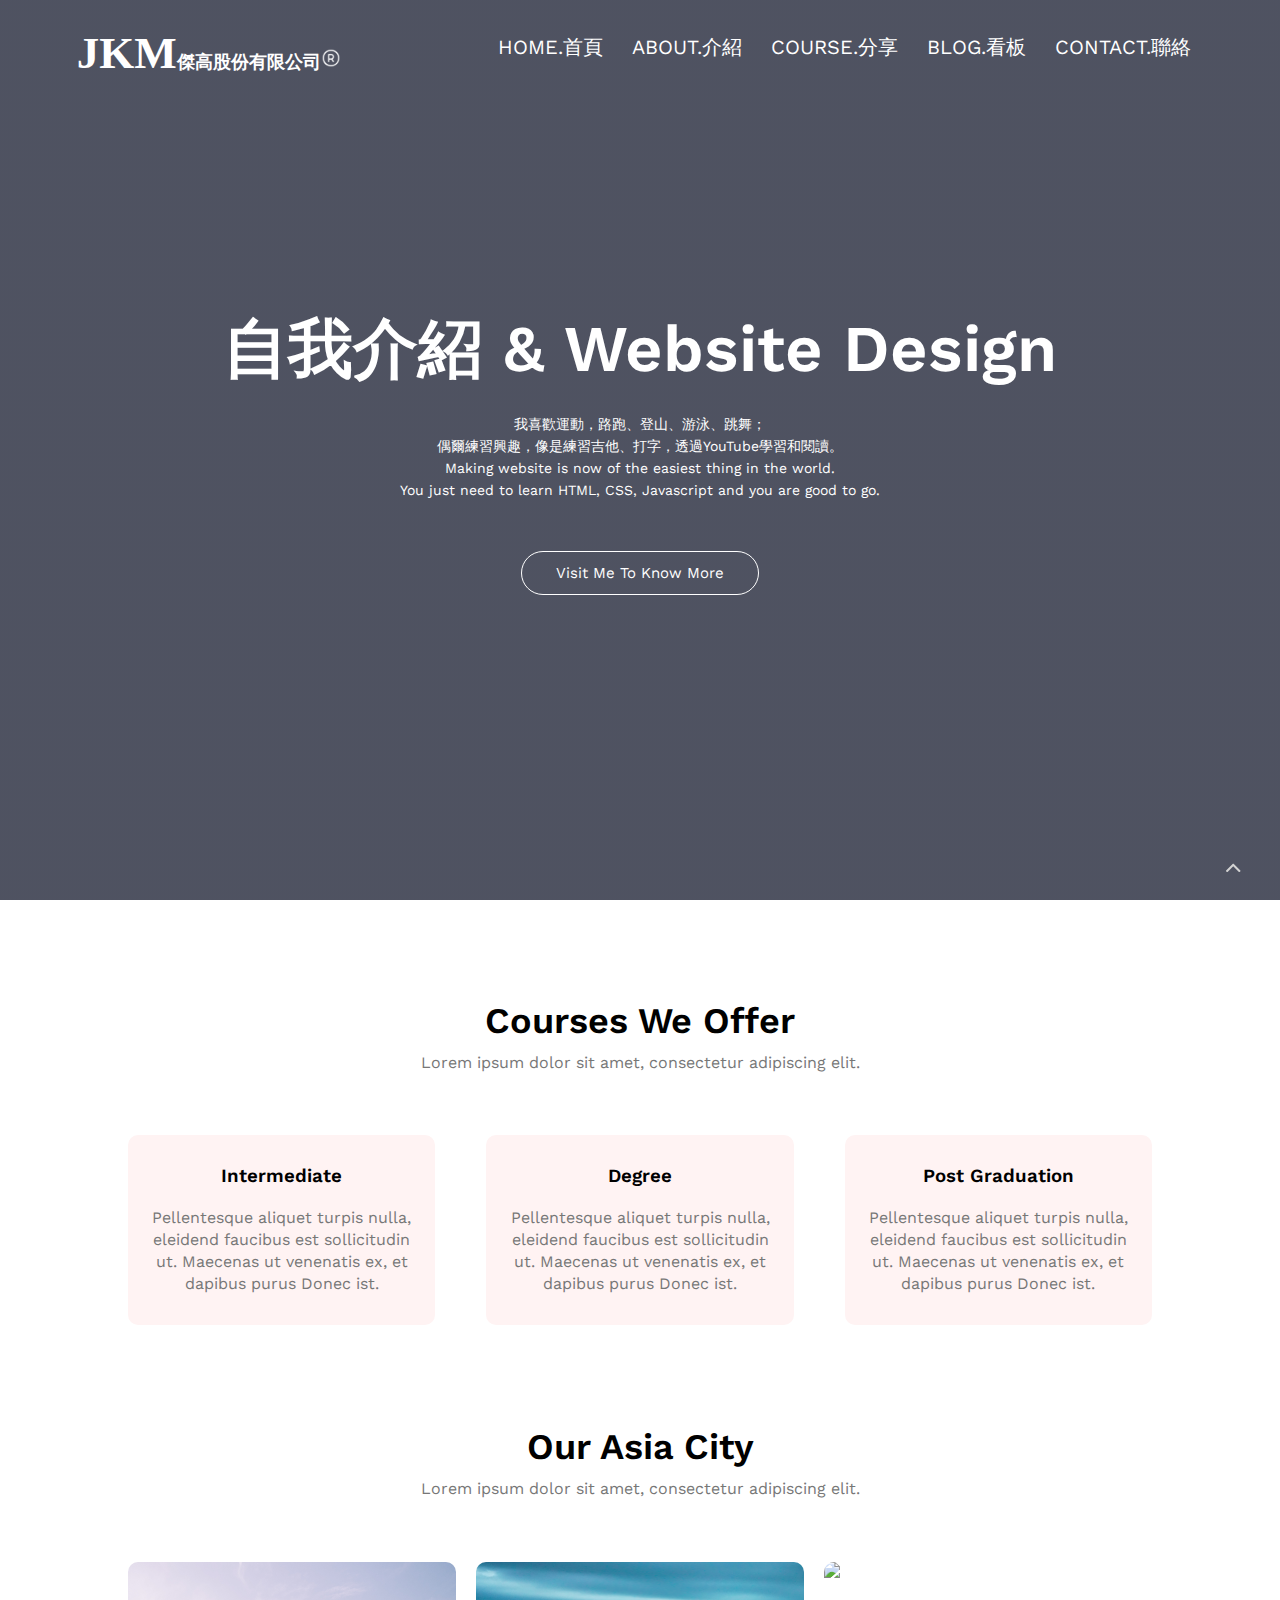
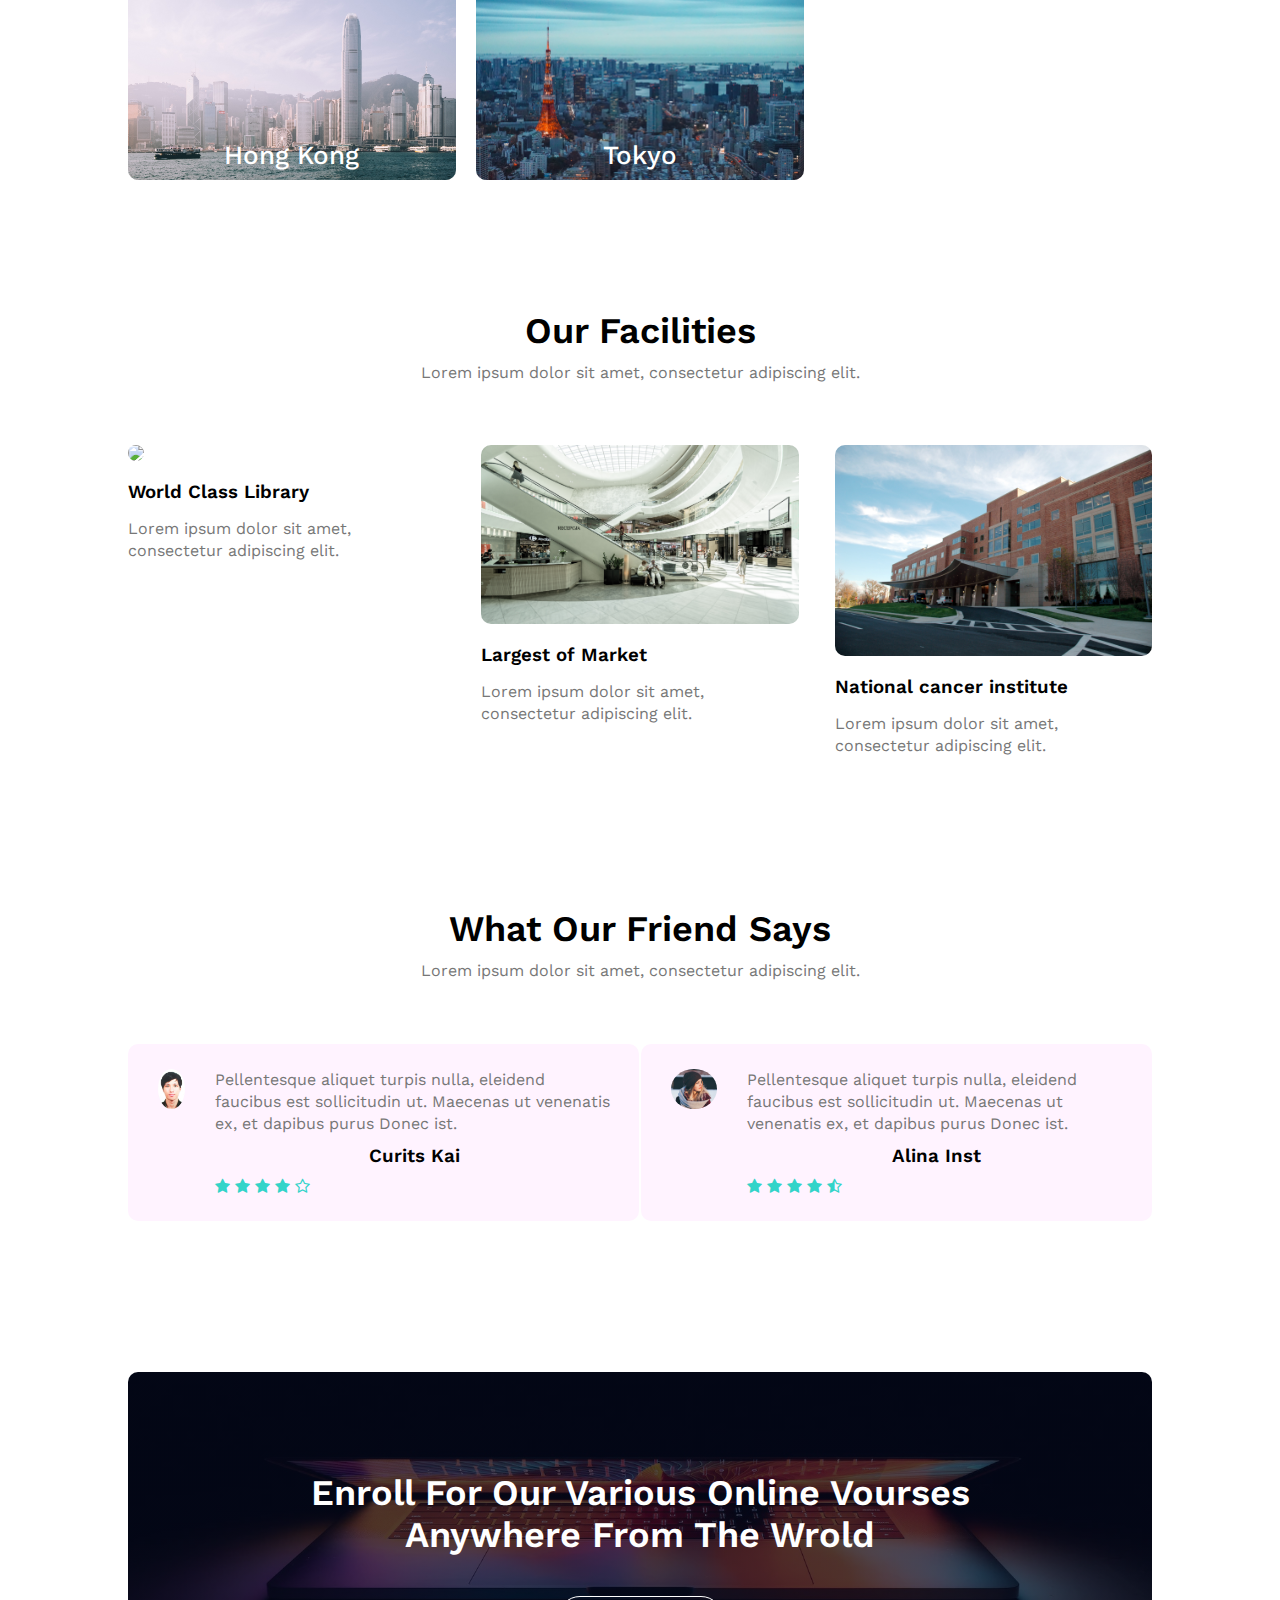
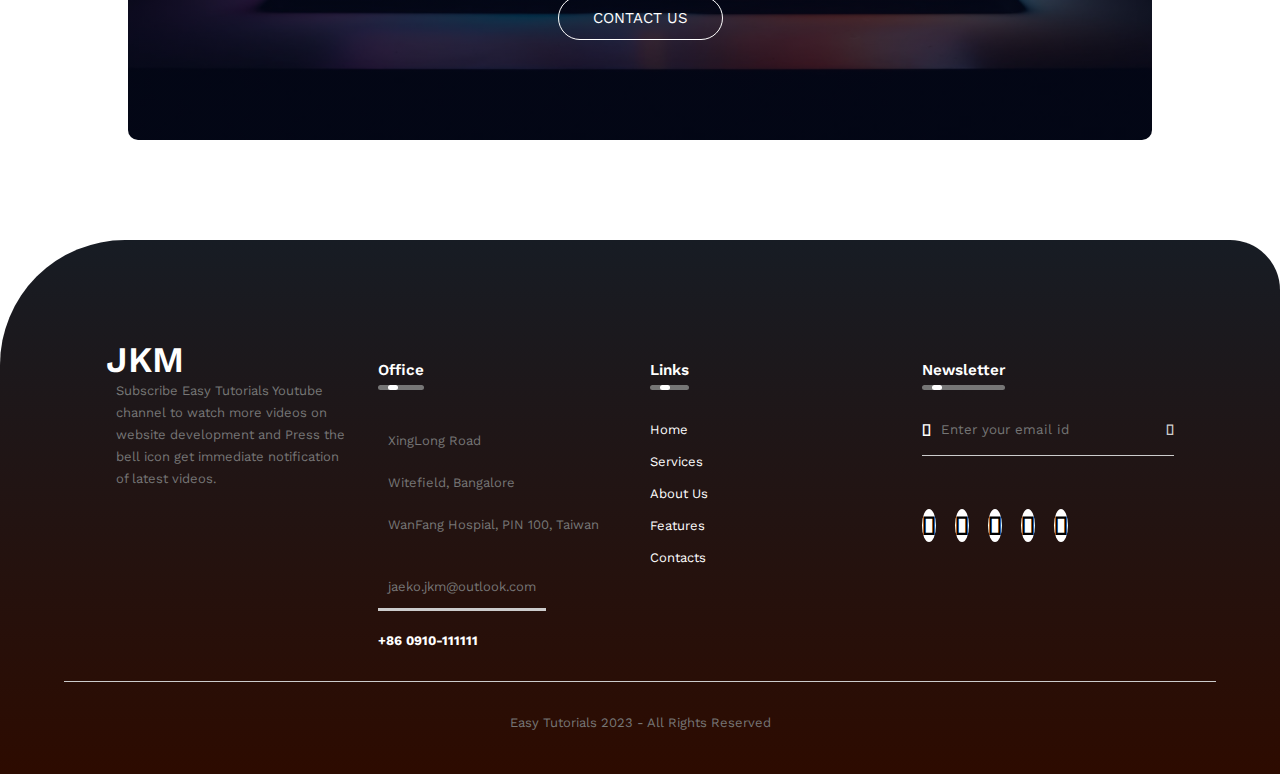
==== index.html @ 5cb41f53 "update" ====
<!DOCTYPE html>
<html lang="en">

<head>
    <meta charset="UTF-8">
    <meta http-equiv="X-UA-Compatible" content="IE=edge">
    <meta name="viewport" content="width=device-width, initial-scale=1.0">
    <title>Web design own</title>
    <link rel="stylesheet" href="style.css">
    <link rel="preconnect" href="https://fonts.googleapis.com">
    <link href="footer.css" rel="stylesheet">
<link rel="preconnect" href="https://fonts.gstatic.com" crossorigin>
<link href="https://fonts.googleapis.com/css2?family=Mynerve&family=Roboto+Mono:wght@100&family=Roboto:ital,wght@0,300;1,100&family=Work+Sans:wght@300;400;500&display=swap" rel="stylesheet">
<!--goolge fonts-->
<link rel="stylesheet" href="https://stackpath.bootstrapcdn.com/font-awesome/4.7.0/css/font-awesome.min.css">
<!-- Font Awesome intro-->
<link rel="icon" type="image" href="image/humanoid.png">
<script src="https://kit.fontawesome.com/c4254e24a8.js"></script>
</head>

<body>
    <section class="header">
        <nav>
            <a href="http://www.jkm.com.tw" class="logo">JKM<span style="font-size: 18px;">傑高股份有限公司</span><img src="image/icons8-r.png" style="width: 20px;"></a>
            <div class="nav-links" id="navLinks">
            <i class="fa fa-times" onclick="hideMenu()" style="font-size: 26px; color: white;"></i>
            <ul>
                <li><a href="index.html">HOME.首頁</a></li>
                <li><a href="about.html">ABOUT.介紹</a></li>
                <li><a href="course.html">COURSE.分享</a></li>
                <li><a href="blog.html">BLOG.看板</a></li>
                <li><a href="contact.html">CONTACT.聯絡</a></li>
            </ul>
        </div>
        <i class="fa fa-bars" onclick="showMenu()" style="font-size: 26px; color: lightgray; position: fixed; right: 1%;"></i>
    </nav>
    <div class="text-box">
        <h1>自我介紹 & Website Design</h1>
        <p>我喜歡運動，路跑、登山、游泳、跳舞；<br/>偶爾練習興趣，像是練習吉他、打字，透過YouTube學習和閱讀。<br/>
            Making website is now of the easiest thing in the world.<br/>
            You just need to learn HTML, CSS, Javascript and you are good to go.
        </p>
        <a href="blog.html#comment-link" class="hero-btn">Visit Me To Know More</a>
    </div>
    <a href="#" class="top">
        <i class="fa fa-angle-up" style="font-size: 26px; color: lightgray; right: 3%; bottom: 20px; position:fixed;"></i>
    </a>
    </section>

    <!-- Course-->
    <section class="course">
        <h1>Courses We Offer</h1>
        <p>Lorem ipsum dolor sit amet, consectetur adipiscing elit.</p>
            <div class="row">
                <div class="course-col">
                    <h3>Intermediate</h3>
                    <p>Pellentesque aliquet turpis nulla, eleidend faucibus est
                    sollicitudin ut. Maecenas ut venenatis ex, et dapibus purus 
                    Donec ist.
                    </p>
                </div>
                <div class="course-col">
                    <h3>Degree</h3>
                    <p>Pellentesque aliquet turpis nulla, eleidend faucibus est
                    sollicitudin ut. Maecenas ut venenatis ex, et dapibus purus 
                    Donec ist.
                    </p>
                </div>
                <div class="course-col">
                    <h3>Post Graduation</h3>
                    <p>Pellentesque aliquet turpis nulla, eleidend faucibus est
                    sollicitudin ut. Maecenas ut venenatis ex, et dapibus purus 
                    Donec ist.
                    </p>
                </div>
            </div>
    </section>

    <!-- Asia City-->
    <section class="campus" id="city">
        <h1>Our Asia City</h1>
        <p>Lorem ipsum dolor sit amet, consectetur adipiscing elit.</p>

        <div class="row">
            <!-- photo one-->
            <div class="campus-col">
                <img src="image/hongkong.jpg">
                <div class="layer">
                    <h3 style="color: white;">Hong Kong</h3>         
                </div>
            </div>
            <!-- photo two-->
            <div class="campus-col">
                <img src="image/tokyo.jpg">
                <div class="layer">
                    <h3 style="color: white;">Tokyo</h3>
                </div>
            </div>
            <!-- photo three-->
            <div class="campus-col">
                <img src="image/taiwan.jpg">
                <div class="layer">
                    <h3 style="color: white;">Taiwan</h3>
                </div>
            </div>
        </div>
    </section>

    <!--Facilities-->
    <section class="facilities">
        <h1>Our Facilities</h1>
        <p>Lorem ipsum dolor sit amet, consectetur adipiscing elit.</p>
        <div class="row">
            <!--one-->
            <div class="facilites-col">
                <img src="image/library1.jpg">
                <h3>World Class Library</h3>
                <p>Lorem ipsum dolor sit amet, consectetur adipiscing elit.</p>
            </div>
            <!--two-->
            <div class="facilites-col">
                <img src="image/market.jpg">
                <h3>Largest of Market</h3>
                <p>Lorem ipsum dolor sit amet, consectetur adipiscing elit.</p>
            </div>
            <!--three-->
            <div class="facilites-col">
                <img src="image/national-cancer-institute-.jpg">
                <h3>National cancer institute</h3>
                <p>Lorem ipsum dolor sit amet, consectetur adipiscing elit.</p>
            </div>
        </div>
    </section>

    <!--testimonials-->
    <section class="testimonial">
        <h1>What Our Friend Says</h1>
        <p>Lorem ipsum dolor sit amet, consectetur adipiscing elit.</p>
        <div class="row">
            <div class="testimonial-col">
                <img src="image/photo.jpg">
                <div>
                    <p>Pellentesque aliquet turpis nulla, eleidend faucibus est
                        sollicitudin ut. Maecenas ut venenatis ex, et dapibus purus 
                        Donec ist.
                        </p>
                    <h3>Curits Kai</h3>
                    <i class="fa fa-star"></i>
                    <i class="fa fa-star"></i>
                    <i class="fa fa-star"></i>
                    <i class="fa fa-star"></i>
                    <i class="fa fa-star-o"></i>
                </div>
            </div>
            <div class="testimonial-col">
                <img src="image/female1.jpg">
                <div>
                    <p>Pellentesque aliquet turpis nulla, eleidend faucibus est
                        sollicitudin ut. Maecenas ut venenatis ex, et dapibus purus 
                        Donec ist.
                        </p>
                    <h3>Alina Inst</h3>
                    <i class="fa fa-star"></i>
                    <i class="fa fa-star"></i>
                    <i class="fa fa-star"></i>
                    <i class="fa fa-star"></i>
                    <i class="fa fa-star-half-o"></i>
                </div>
            </div>
        </div>
    </section>

    <!--Call To Action-->
    <section class="cta">
        <h1>Enroll For Our Various Online Vourses<br/>Anywhere From The Wrold</h1>
        <a href="contact.html#contact-link" target="_blank" class="hero-btn">CONTACT US</a>
    </section>

    <!-- Footer-->
    <!--
        <section class="footer">
            <h4>About Us - 與我們聯繫</h4>
            <p>終於寫到最後了~ 再來就是大部分網站都後保留的資訊<br/>LINE: ryand308 <br/>E-mail: Ryand308@gmail.com</p>
            <div class="icons">
                <a href="https://www.youtube.com"><i class="fa fa-youtube"></i></a>
                <a href="https://www.facebook.com/profile.php?id=100051696151789"><i class="fa fa-facebook"></i></a>
                <a href="https://github.com/ryand308?tab=repositories"><i class="fa fa-github"></i></a>
                <a href="mailto:pokai955@gmail.com"><i class="fa fa-envelope-o"></i></a>
            </div>
            <p>Made with <i class="fa fa-heart-o"></i> by Eas Tutorials</p>
        </section>

    -->
    <!-- footer text -->
    <footer>
        <div class="row-under">
            <div class="col">
                <h1 class="loge1">JKM</h1>
                <p>Subscribe Easy Tutorials Youtube channel to watch more videos on
                    website development and Press the bell icon get immediate
                    notification of latest videos.
                </p>
            </div>
            <div class="col"> <!-- 辦公室-地址介紹 -->
                <h3>Office <div class="underline"><span></span></div></h3>
                <p>XingLong Road</p>
                <p>Witefield, Bangalore</p>
                <p>WanFang Hospial, PIN 100, Taiwan</p>
                <p class="email-id">jaeko.jkm@outlook.com</p>
                <h4>+86 0910-111111</h4>
            </div>
            <div class="col">
                <h3>Links <div class="underline"><span></span></div></h3>
                <ul>
                    <li><a href="index.html">Home</a></li>
                    <li><a href="#">Services</a></li>
                    <li><a href="about.html">About Us</a></li>
                    <li><a href="#">Features</a></li>
                    <li><a href="contact.html">Contacts</a></li>
                </ul>
            </div>
            <div class="col">
                <h3>Newsletter <div class="underline"><span></span></div></h3>
                <form class="under">
                    <i class="far fa-envelope"></i>
                    <input class="enter" type="email" placeholder="Enter your email id" required>
                    <button class="ok" type="submit"><i class="fas fa-arrow-right"></i></button>
                </form>
                <div class="social-icons">
                    <a href="https://www.facebook.com/profile.php?id=100051696151789"><i class="fab fa-facebook-f"></i></a>
                    <a href="https://github.com/ryand308?tab=repositories"><i class="fab fa-github"></i></a>
                    <a href="https:www.yahoo.com"><i class="fab fa-yahoo"></i></a>
                    <a href="https://www.youtube.com"><i class="fab fa-youtube"></i></a>
                    <a href="mailto:pokai955@gmail.com"><i class="fab fa-envelope"></i></a>
                </div>
            </div>
        </div>
        <hr>
        <p class="copyright">Easy Tutorials 2023 - All Rights Reserved</p>
    </footer>

<script src="script.js" type="text/javascript"></script>
</body>
</html>
---- style.css ----
*
/* 對所有相關標籤tag */
{
    margin: 0;
    padding: 0;
    font-family: 'Mynerve', cursive;
    font-family: 'Roboto', sans-serif;
    font-family: 'Roboto Mono', monospace;
    font-family: 'Work Sans', sans-serif;
}
a
{
    text-decoration: none;
    color: #fff;
}
/* <section> 內部 */
.logo
{
    color: white;
    font-size: 45px;
    cursor: pointer;
    font-weight: bolder;
    font-family: 'EB Garamond', serif;
}
.logo::after
{
    content: '';
    width: 0%;
    height: 2px;
    background: #36f4e7;
    display: block;
    margin: auto;
    transition: 0.5s;
}
.logo:hover::after
{
    width: 100%;
}
.header /* <section> */
{
    min-height: 100vh;
    width: 100%;
    background-image: 
    linear-gradient(rgba(4,9,30,0.7),rgba(4,9,30,0.7)),url(image/school2.jpg); /* 第1層圖片+漸層 */
    background-position: center;
    background-size: cover;
    position: relative;
}
nav
{
    display: flex;
    padding: 2% 6%;
    justify-content: space-between;
    align-items: center;
}
.nav-links
{
    flex: 1;
    text-align: right;
}
.nav-links ul li
{
    list-style: none;
    display: inline-block;
    padding: 8px 12px;
    position: relative;
}
.nav-links ul li a
{
    color: #fff;
    font-size: 20px;
}
.nav-links ul li::after
{
    content: '';
    width: 0%;
    height: 2px;
    background: #36f4e7;
    display: block;
    margin: auto;
    transition: 0.5s;
}
.nav-links ul li:hover::after
{
    width: 100%;
}
/* 在 <section> 製作 <div> 自我介紹*/
.text-box
{
    width: 90%;
    color: #fff;
    position: absolute;
    top: 50%;
    left: 50%;
    transform: translate(-50%, -50%);
    text-align: center;
}
.text-box h1
{
    font-size: 65px;
}
.text-box p
{
    margin: 10px 0 40px;
    font-size: 14px;
    color: #fff;
}
.hero-btn
{
    display: inline-block;
    color: white;
    border: 1px solid #fff;
    padding: 12px 34px;
    font-size: 15px;
    background: transparent;
    position: relative;
    cursor: pointer;
    border-radius: 25px;
}
.hero-btn:hover
{
    border: 1px solid #36f4e7;
    background: #36f4e7;
    transition: 1s;
    color: black;
}
nav .fa
{
    display: none;
}
@media (max-width: 750px)
{
    .text-box h1
    {
        font-size: 20px;
    }
    .nav-links ul li
    {
        display: block;
    }
    .nav-links
    {
        position: fixed; /* 原本是 absolute */
        background: #074742;
        height: 100vh;
        width: 200px;
        top: 0;
        right: -200px;  /*0px 測試*/
        text-align: left;
        z-index: 2;
        transition: 1s;
    }
    nav .fa
    {
        display: block;
        margin: 10px;
        cursor: pointer;

    }
    .nav-links ul
    {
        padding: 28px;
    }
    .nav-links ul li a
    {
        font-size: 16px;
    }
}

/*course*/
.course
{
    width: 80%;
    margin: auto;
    text-align: center;
    padding-top: 100px;
}
h1
{
    font-size: 36px;
    font-weight: 600;
}
p
{
    color: #777;
    font-size: 300;
    line-height: 22px;
    padding: 10px;
}
.row
{
    margin-top: 5%;
    display: flex;
    justify-content: space-between;
}
.course-col
{
    flex-basis: 30%;
    background: #fff3f3;
    border-radius: 10px;
    margin-bottom: 5%;
    padding: 20px 12px;
    box-sizing: border-box;
    transition: 0.5s;
}
h3
{
    text-align: center;
    font-weight: 600;
    margin: 10px 0;
}
.course-col:hover, .facilites-col img:hover
{
    box-shadow: 0 0 20px 0px rgba(0, 0, 0, 0.2);
}
@media(max-width: 750px)
{
    .row
    {
        flex-direction: column;
    }
}

/*campus*/
.campus
{
    width: 80%;
    margin: auto;
    text-align: center;
    padding-top: 50px;
}
.campus-col
{
    flex-basis: 32%;
    border-radius: 10px;
    margin-bottom: 30px;
    position: relative;
    overflow: hidden;
}
.campus-col img
{
    width: 100%;
    display: block;
}
.layer
{
    background: transparent;
    height: 100%;
    width: 100%;
    position: absolute;
    top: 0;
    left: 0;
    transition: 0.5s;
}
.layer:hover
{
    background: rgba(155, 209, 206, 0.7);
}
.layer h3
{
    width: 100%;
    font-weight: 500;
    color: #fff;
    font-size: 26px;
    bottom: 0;
    left: 50%;
    transform: translateX(-50%);
    position: absolute;
    transition: 0.6s;
}
.layer:hover h3
{
    bottom: 40%;
    opacity: 1;
}

/*facilities*/
.facilities
{
    width: 80%;
    margin: auto;
    text-align: center;
    padding-top: 100px;
}
.facilites-col
{
    flex-basis: 31%;
    border-radius: 10px;
    margin-bottom: 5%;
    text-align: left;
}
.facilites-col img
{
    width: 100%;
    border-radius: 10px;
}
.facilites-col p
{
    padding: 0;
}
.facilites-col h3
{
    margin-top: 16px;
    margin-bottom: 15px;
    text-align: left;
}

/*testimonials*/
.testimonial
{
    width: 80%;
    margin: auto;
    padding-top: 100px;
    text-align: center;
}
.testimonial-col
{
    flex-basis: 45%;
    border-radius: 10px;
    margin-bottom: 5%;
    text-align: left;
    background: #fff3ff;
    padding: 25px;
    cursor: pointer;
    display: flex;
}
.testimonial-col img
{
    height: 40px;
    margin-left: 5px;
    margin-right: 30px;
    border-radius: 50%;
}
.testimonial-col p
{
    padding: 0;
}
testimonial-col h3
{
    margin-top: 15px;
    text-align: left;
}
.testimonial-col .fa
{
    color:#32d4c9;
}
@media(max-width: 750px)
{
    .testimonial-col img
    {
    margin-left: 0px;
    margin-right: 15px;
    }
}

/* call to action */
.cta
{
    margin: 100px auto;
    width: 80%;   
    background-image: 
    linear-gradient(rgba(4,9,30,0.7),rgba(4,9,30,0.7)),url(image/note3.jpg);
    background-position: center;
    background-size: cover;
    border-radius: 10px;
    text-align: center;
    padding: 100px 0;
}
.cta h1
{
    color: #fff;
    margin-bottom: 40px;
    padding: 0;
}
@media(max-width: 750px)
{
    .cta h1
    {
        font-size: 18px;
    }
}

/* footer
.footer
{
    width: 100%;
    text-align: center;
    padding: 30px 0;
}
.footer h4
{
    margin-bottom: 25px;
    margin-top: 20px;
    font-weight: 600px;
}
.icons .fa
{
    color: #074742;
    margin: 0 22px;
    cursor: pointer;
    padding: 18px 0;
    font-size: 30px;
}
.fa-heart-0
{
    color: #074742;
}
*/
---- footer.css ----
footer
{
    width: 100%;
    position: relative;
    bottom: 0;
    background: linear-gradient(to bottom, #171c24, #2d0b00);   
    color: #fff;
    padding: 100px 0 30px;
    border-top-left-radius: 125px; /* 左上角的弧度 */
    border-top-right-radius: 50px;
    font-size: 13px;
    line-height: 20px;
}
.row-under
{
    width: 85%;
    margin: auto;
    display: flex;
    /*flex-wrap: wrap;*/
    align-items: flex-start;
    justify-content: space-between;
}
@media(max-width: 750px)
{
    .row-under
    {
        flex-wrap: wrap;
    }
}
.col
{
    flex-basis: 25%;
    padding: 10px;
}
.col:nth-child(2) col:nth-child(3)
{
    flex-basis: 15%;
}
.logo1
{
    width: 80px;
    margin-bottom: 30px;
}
.col h3
{
    width: fit-content;
    margin-bottom: 40px;
    position: relative;
}
.email-id
{
    width: fit-content;
    border-bottom: solid #ccc;
    margin: 20px 0;
}
ul li
{
    list-style: none;
    margin-bottom: 12px;
}
ul li a
{
    text-decoration: none;
    color: #fff;
}
.under
{
    padding-bottom: 15px;
    display: flex;
    align-items: center;
    justify-content: space-between;
    border-bottom: 1px solid #ccc;
    margin-bottom: 50px;
}
.under .far
{
    font-size: 18px;
    margin-right: 10px;
}
.under .enter
{
    width: 100%;
    background: transparent;
    color: #ccc;
    border: 0;
    outline: none;
}
.under .ok
{
    background: transparent;
    border: 0;
    outline: none;
    cursor: pointer;
}
.under .ok .fas
{
    font-size: 16px;
    color: #ccc;

}
.social-icons .fab
{
    font-size: 28px;
    height: 40px;
    border-radius: 50%;
    text-align: center;
    line-height: 40px;
    height: 40px;
    width: 40px;
    color: #000;
    background: #fff;
    margin-right: 15px;
    cursor: pointer;
}
hr
{
    width: 90%;
    border: 0;
    border-bottom: 1px solid #ccc;
    margin: 20px auto;
}
.copyright
{
    text-align: center;
}
.underline
{
    width: 100%;
    height: 5px;
    background: #767676;
    border-radius: 3px;
    position: absolute;
    top: 25px;
    left: 0;
    overflow: hidden;
}
.underline span
{
    width: 10px;
    height: 100%;
    background: #fff;
    border-radius: 3px;
    position: absolute;
    top: 0;
    left: 10px;
    animation: moving 2s linear infinite;
}
@keyframes moving
{
    0%
    {
        left: -20%;
    }
    100%
    {
        left: 100%;
    }
}
@media (max-width: 750px)
{
    footer
    {
        bottom: unset;
    }
    .col
    {
        flex-basis: 100%;
    }
    .col:nth-child(2) col:nth-child(3)
    {
        flex-basis: 100%;
    }
}
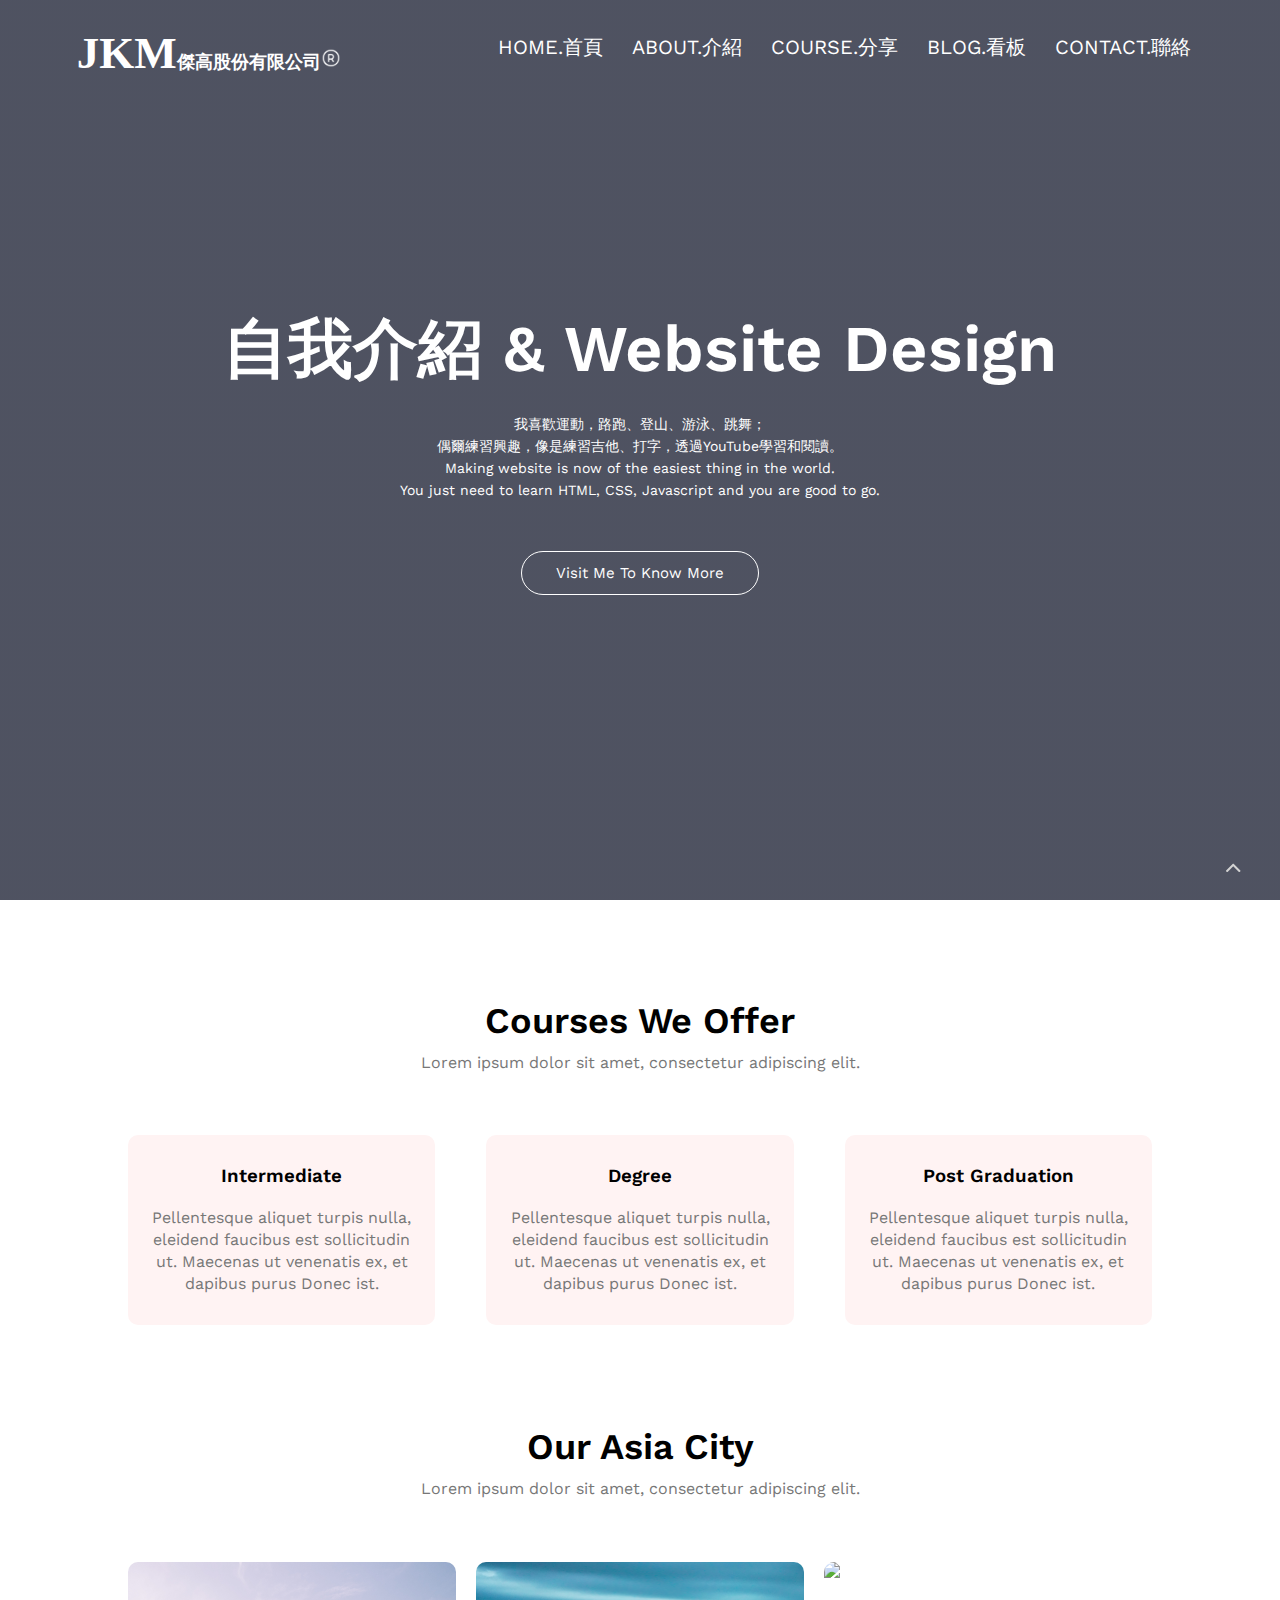
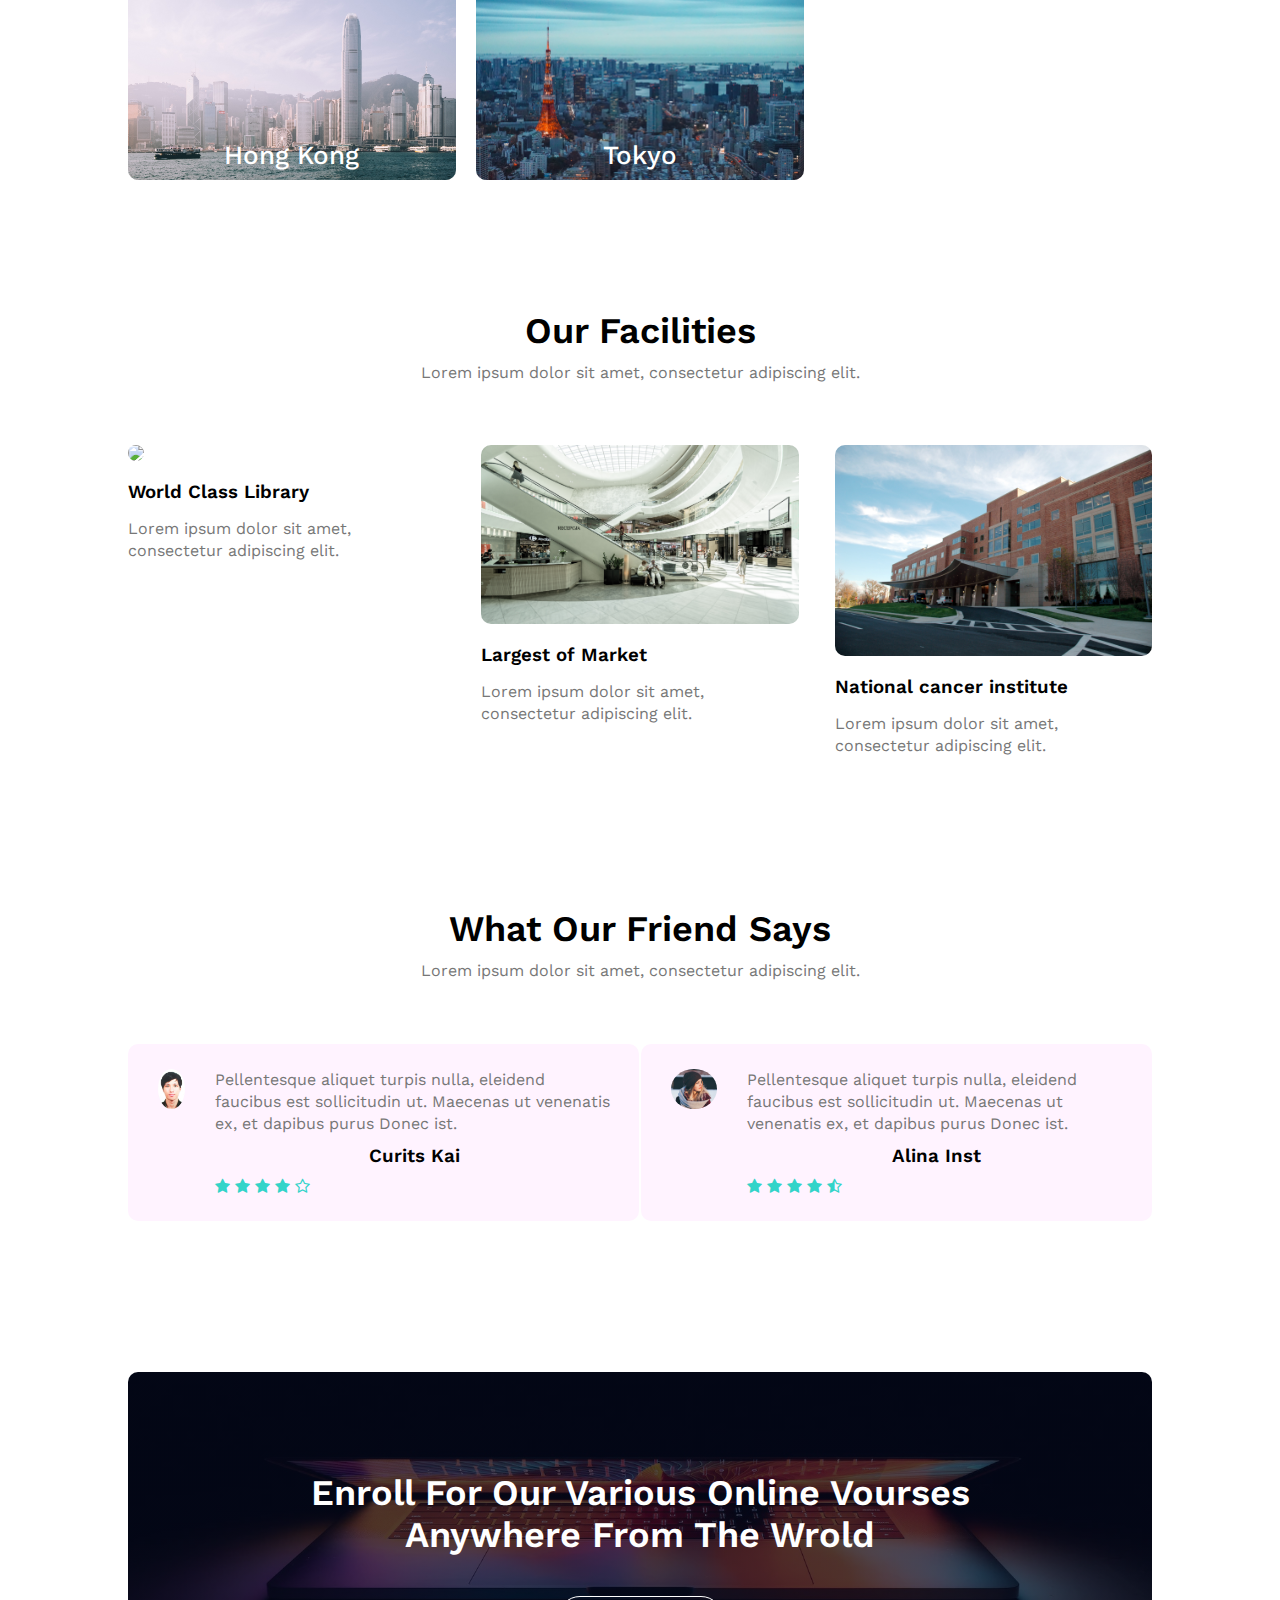
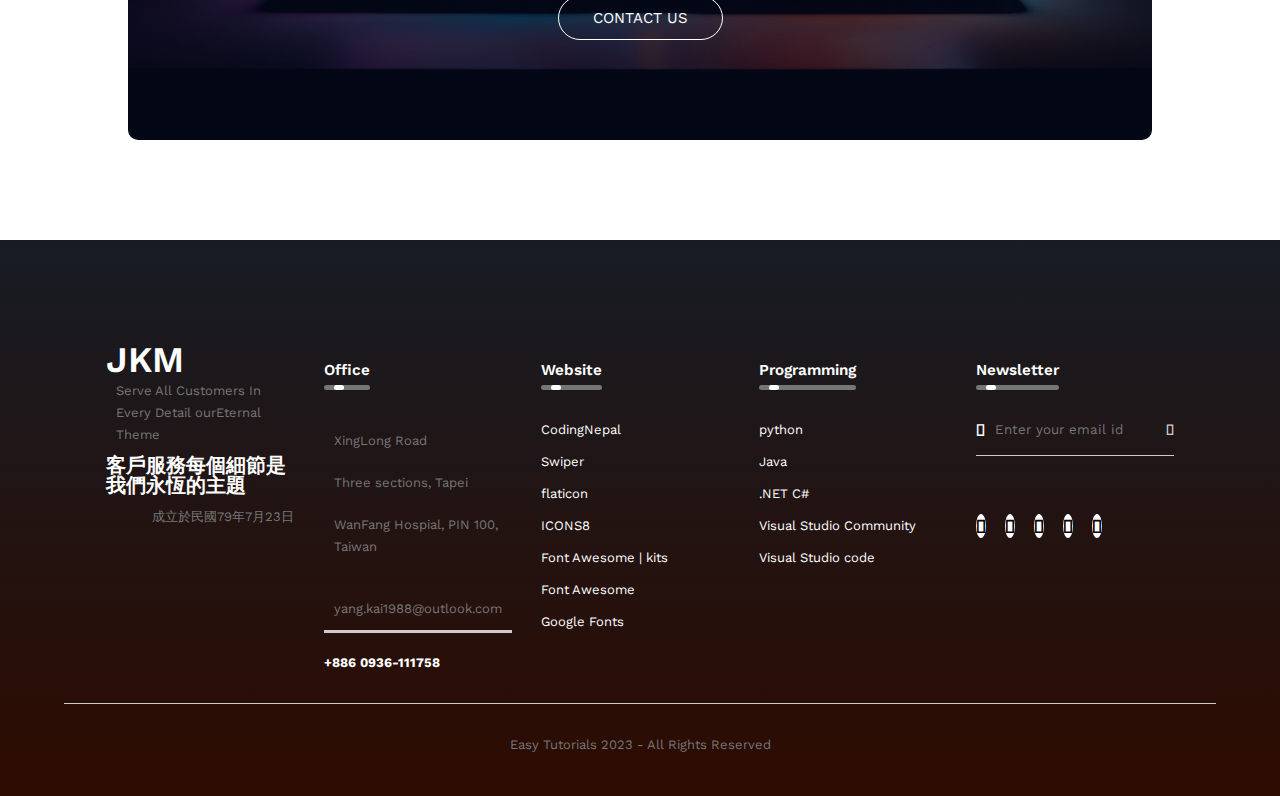
==== commit 86b3cd91: "未完待續" ====
--- a/index.html
+++ b/index.html
@@ -14,14 +14,14 @@
 <!--goolge fonts-->
 <link rel="stylesheet" href="https://stackpath.bootstrapcdn.com/font-awesome/4.7.0/css/font-awesome.min.css">
 <!-- Font Awesome intro-->
-<link rel="icon" type="image" href="image/humanoid.png">
+<link rel="icon" type="image" href="image/main.ico">
 <script src="https://kit.fontawesome.com/c4254e24a8.js"></script>
 </head>
 
 <body>
     <section class="header">
         <nav>
-            <a href="http://www.jkm.com.tw" class="logo">JKM<span style="font-size: 18px;">傑高股份有限公司</span><img src="image/icons8-r.png" style="width: 20px;"></a>
+            <a href="http://www.jkm.com.tw/first.html" class="logo">JKM<span style="font-size: 18px;">傑高股份有限公司</span><img src="image/icons8-r.png" style="width: 20px;"></a>
             <div class="nav-links" id="navLinks">
             <i class="fa fa-times" onclick="hideMenu()" style="font-size: 26px; color: white;"></i>
             <ul>
@@ -42,10 +42,10 @@
         </p>
         <a href="blog.html#comment-link" class="hero-btn">Visit Me To Know More</a>
     </div>
-    <a href="#" class="top">
-        <i class="fa fa-angle-up" style="font-size: 26px; color: lightgray; right: 3%; bottom: 20px; position:fixed;"></i>
-    </a>
-    </section>
+</section>
+<a href="#" class="top">
+    <i class="fa fa-angle-up" style="font-size: 26px; color: lightgray; right: 3%; bottom: 20px; position:fixed; z-index: 3;"></i>
+</a>
 
     <!-- Course-->
     <section class="course">
@@ -196,27 +196,38 @@
         <div class="row-under">
             <div class="col">
                 <h1 class="loge1">JKM</h1>
-                <p>Subscribe Easy Tutorials Youtube channel to watch more videos on
-                    website development and Press the bell icon get immediate
-                    notification of latest videos.
-                </p>
+                <p>Serve All Customers In Every Detail ourEternal Theme</p>
+                <h2 class="logel"> 客戶服務每個細節是我們永恆的主題</h2>
+                <p style="float: right;">成立於民國79年7月23日</p>
             </div>
             <div class="col"> <!-- 辦公室-地址介紹 -->
                 <h3>Office <div class="underline"><span></span></div></h3>
                 <p>XingLong Road</p>
-                <p>Witefield, Bangalore</p>
+                <p>Three sections, Tapei</p>
                 <p>WanFang Hospial, PIN 100, Taiwan</p>
-                <p class="email-id">jaeko.jkm@outlook.com</p>
-                <h4>+86 0910-111111</h4>
-            </div>
-            <div class="col">
-                <h3>Links <div class="underline"><span></span></div></h3>
+                <p class="email-id">yang.kai1988@outlook.com</p>
+                <h4>+886 0936-111758</h4>
+            </div>
+            <div class="col">
+                <h3>Website<div class="underline"><span></span></div></h3>
                 <ul>
-                    <li><a href="index.html">Home</a></li>
-                    <li><a href="#">Services</a></li>
-                    <li><a href="about.html">About Us</a></li>
-                    <li><a href="#">Features</a></li>
-                    <li><a href="contact.html">Contacts</a></li>
+                    <li><a href="https://www.codingnepalweb.com/">CodingNepal</a></li>
+                    <li><a href="https://swiperjs.com/">Swiper</a></li>
+                    <li><a href="https://www.flaticon.com/">flaticon</a></li>
+                    <li><a href="https://icons8.com/">ICONS8</a></li>
+                    <li><a href="https://fontawesome.com/">Font Awesome | kits</a></li>
+                    <li><a href="https://fontawesome.com/v4/">Font Awesome</a></li>
+                    <li><a href="https://fonts.google.com/">Google Fonts</a></li>
+                </ul>
+            </div>
+            <div class="col">
+                <h3>Programming<div class="underline"><span></span></div></h3>
+                <ul>
+                    <li><a href="https://www.python.org/">python</a></li>
+                    <li><a href="https://www.oracle.com/tw/java/technologies/downloads/">Java</a></li>
+                    <li><a href="https://dotnet.microsoft.com/en-us/download">.NET C#</a></li>
+                    <li><a href="https://visualstudio.microsoft.com/zh-hant/vs/community/">Visual Studio Community</a></li>
+                    <li><a href="https://code.visualstudio.com/">Visual Studio code</a></li>
                 </ul>
             </div>
             <div class="col">
@@ -229,9 +240,9 @@
                 <div class="social-icons">
                     <a href="https://www.facebook.com/profile.php?id=100051696151789"><i class="fab fa-facebook-f"></i></a>
                     <a href="https://github.com/ryand308?tab=repositories"><i class="fab fa-github"></i></a>
-                    <a href="https:www.yahoo.com"><i class="fab fa-yahoo"></i></a>
+                    <a href="https://www.yahoo.com"><i class="fab fa-yahoo"></i></a>
                     <a href="https://www.youtube.com"><i class="fab fa-youtube"></i></a>
-                    <a href="mailto:pokai955@gmail.com"><i class="fab fa-envelope"></i></a>
+                    <a href="mailto:pokaiy955@gmail.com"><i class="fa-solid fa-envelope"></i></a>
                 </div>
             </div>
         </div>
--- a/style.css
+++ b/style.css
@@ -7,6 +7,11 @@
     font-family: 'Roboto', sans-serif;
     font-family: 'Roboto Mono', monospace;
     font-family: 'Work Sans', sans-serif;
+}
+/* 捲動網頁 */
+html
+{
+    scroll-behavior: smooth;
 }
 a
 {
--- a/footer.css
+++ b/footer.css
@@ -6,8 +6,8 @@
     background: linear-gradient(to bottom, #171c24, #2d0b00);   
     color: #fff;
     padding: 100px 0 30px;
-    border-top-left-radius: 125px; /* 左上角的弧度 */
-    border-top-right-radius: 50px;
+    /*border-top-left-radius: 125px;  左上角的弧度 
+    border-top-right-radius: 50px;*/
     font-size: 13px;
     line-height: 20px;
 }
@@ -98,9 +98,10 @@
     color: #ccc;
 
 }
+.social-icons .fa-solid,
 .social-icons .fab
 {
-    font-size: 28px;
+    font-size: 20px;
     height: 40px;
     border-radius: 50%;
     text-align: center;
@@ -110,7 +111,15 @@
     color: #000;
     background: #fff;
     margin-right: 15px;
+    margin-top: 15px;
     cursor: pointer;
+}
+.col ul li a:hover,
+.social-icons .fa-solid:hover,
+.social-icons .fab:hover
+{
+    color: #36f4e7;
+    background-color: #000;
 }
 hr
 {
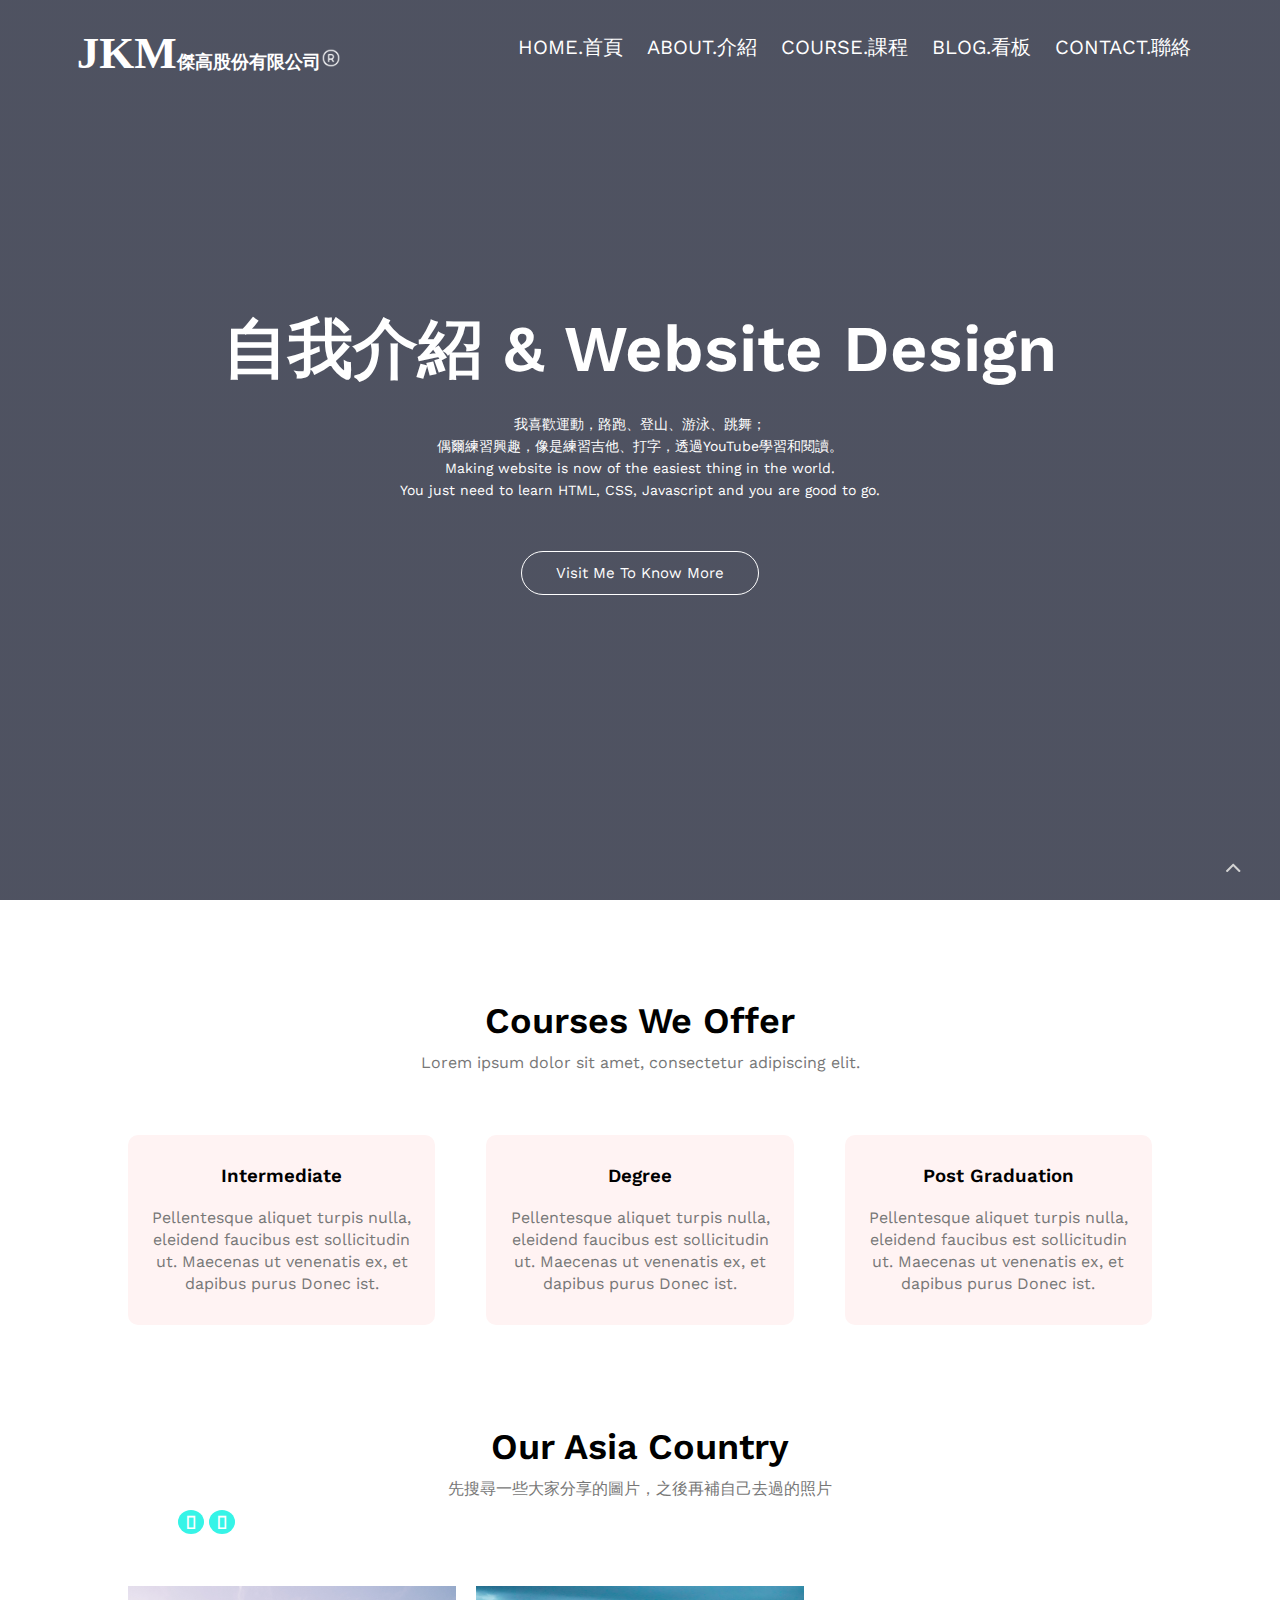
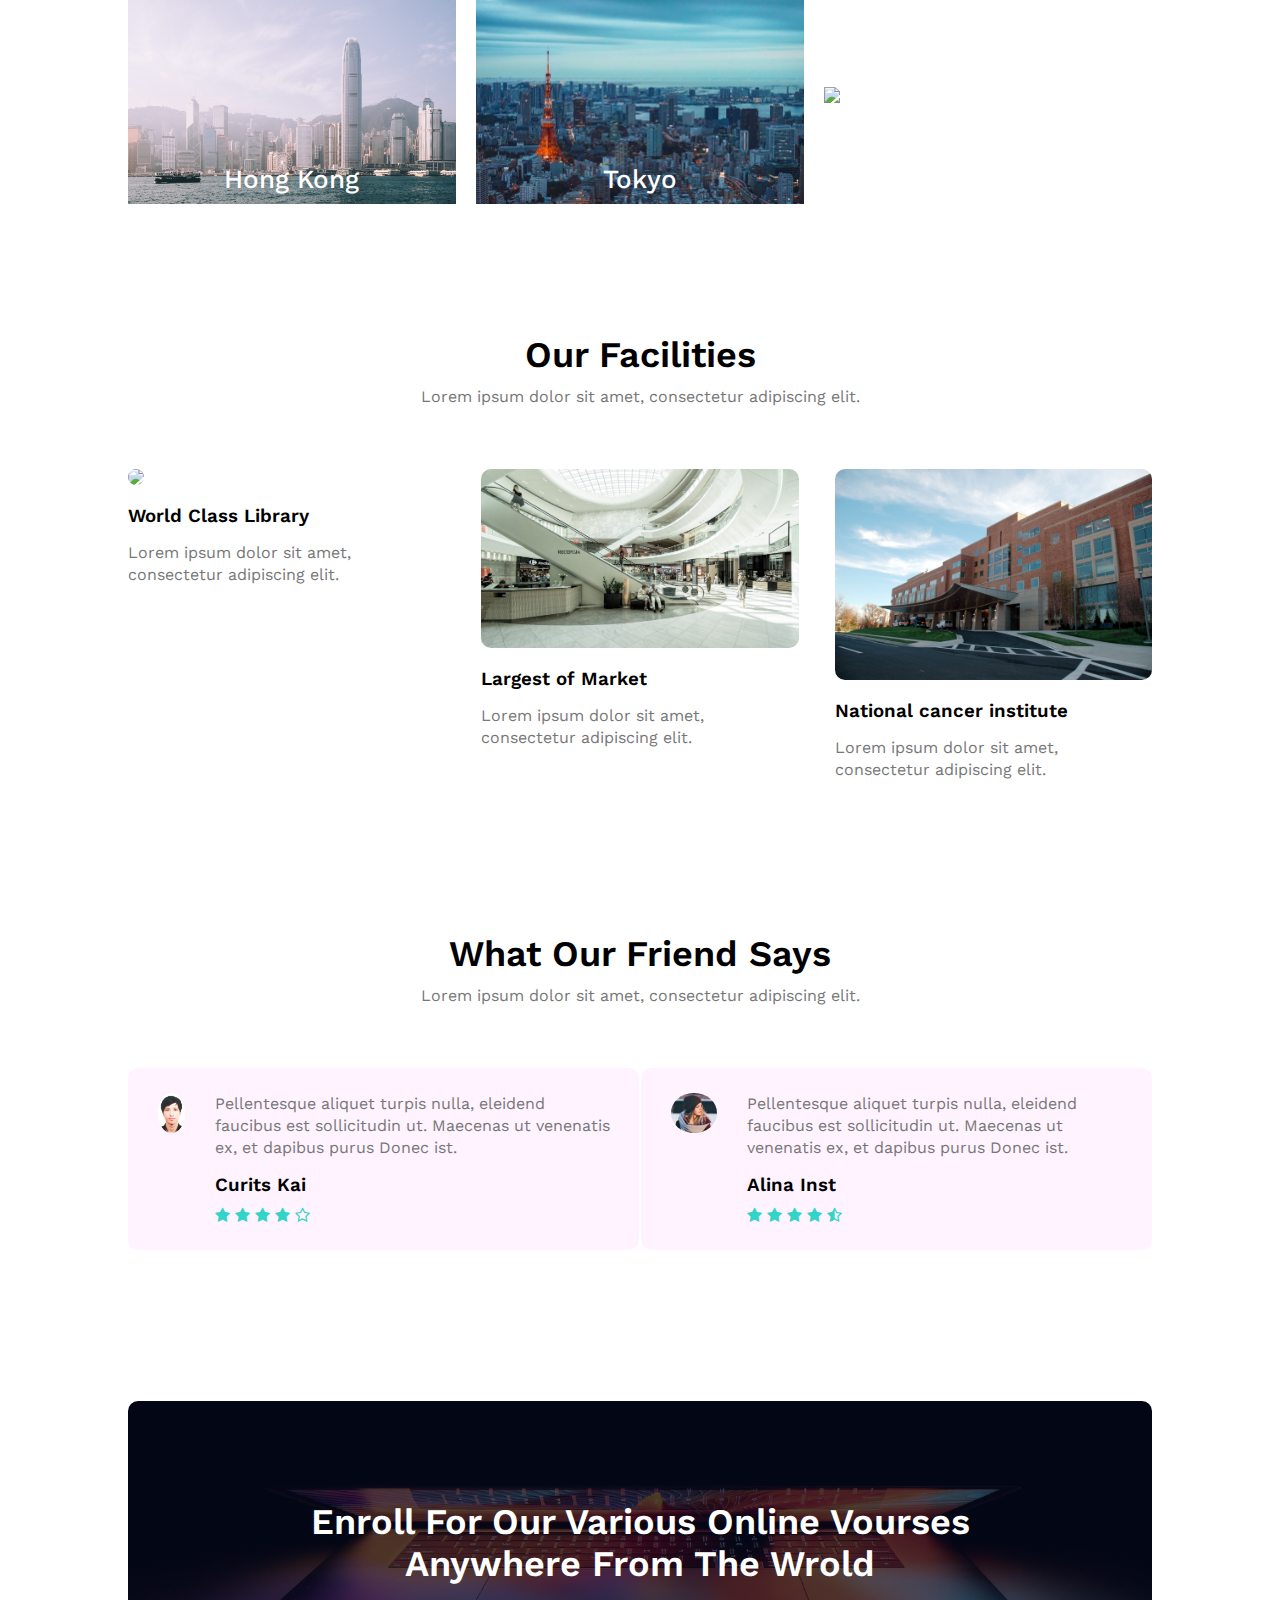
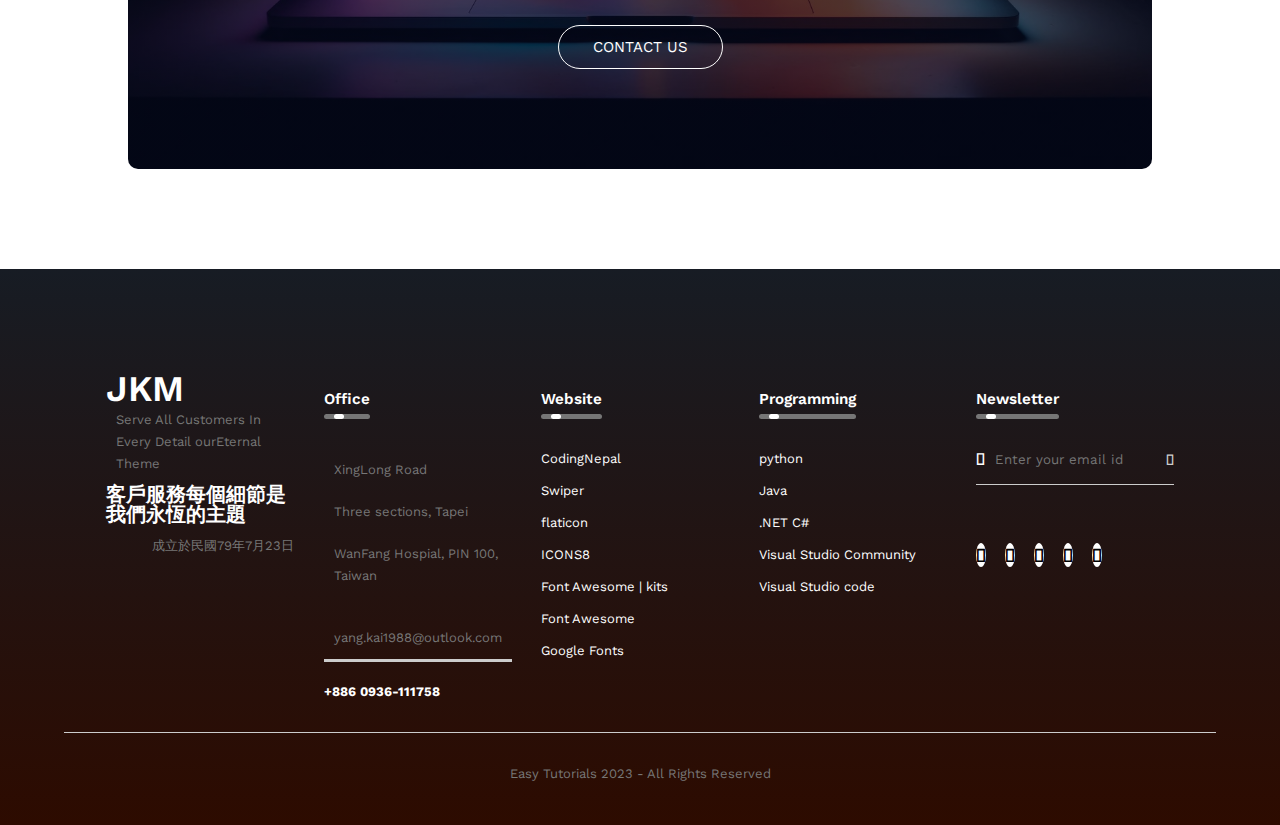
==== commit 566cee22: "update blog page with add the image" ====
--- a/index.html
+++ b/index.html
@@ -24,23 +24,29 @@
             <a href="http://www.jkm.com.tw/first.html" class="logo">JKM<span style="font-size: 18px;">傑高股份有限公司</span><img src="image/icons8-r.png" style="width: 20px;"></a>
             <div class="nav-links" id="navLinks">
             <i class="fa fa-times" onclick="hideMenu()" style="font-size: 26px; color: white;"></i>
-            <ul>
-                <li><a href="index.html">HOME.首頁</a></li>
-                <li><a href="about.html">ABOUT.介紹</a></li>
-                <li><a href="course.html">COURSE.分享</a></li>
-                <li><a href="blog.html">BLOG.看板</a></li>
-                <li><a href="contact.html">CONTACT.聯絡</a></li>
-            </ul>
-        </div>
-        <i class="fa fa-bars" onclick="showMenu()" style="font-size: 26px; color: lightgray; position: fixed; right: 1%;"></i>
-    </nav>
+                <ul>
+                    <li><a href="index.html">HOME.首頁</a></li>
+                    <li><a href="about.html">ABOUT.介紹</a></li>
+                    <li><a href="course.html">COURSE.課程</a></li>
+                    <li class="son" style="cursor: pointer;"><a>BLOG.看板</a>
+                        <ul>
+                            <li><a href="./blog/autobiography.html">自傳</a></li>
+                            <li><a href="#">生活</a></li>
+                            <li><a href="blog/travel.html">旅遊</a></li>
+                        </ul>
+                    </li>
+                    <li><a href="contact.html">CONTACT.聯絡</a></li>
+                </ul>
+            </div>
+            <i class="fa fa-bars" onclick="showMenu()" style="font-size: 26px; color: lightgray; position: fixed; right: 1%;"></i>
+        </nav>
     <div class="text-box">
         <h1>自我介紹 & Website Design</h1>
         <p>我喜歡運動，路跑、登山、游泳、跳舞；<br/>偶爾練習興趣，像是練習吉他、打字，透過YouTube學習和閱讀。<br/>
             Making website is now of the easiest thing in the world.<br/>
             You just need to learn HTML, CSS, Javascript and you are good to go.
         </p>
-        <a href="blog.html#comment-link" class="hero-btn">Visit Me To Know More</a>
+        <a href="./blog/autobiography.html#comment-link" class="hero-btn">Visit Me To Know More</a>
     </div>
 </section>
 <a href="#" class="top">
@@ -78,32 +84,94 @@
 
     <!-- Asia City-->
     <section class="campus" id="city">
-        <h1>Our Asia City</h1>
-        <p>Lorem ipsum dolor sit amet, consectetur adipiscing elit.</p>
-
-        <div class="row">
-            <!-- photo one-->
-            <div class="campus-col">
-                <img src="image/hongkong.jpg">
-                <div class="layer">
-                    <h3 style="color: white;">Hong Kong</h3>         
-                </div>
-            </div>
-            <!-- photo two-->
-            <div class="campus-col">
-                <img src="image/tokyo.jpg">
-                <div class="layer">
-                    <h3 style="color: white;">Tokyo</h3>
-                </div>
-            </div>
-            <!-- photo three-->
-            <div class="campus-col">
-                <img src="image/taiwan.jpg">
-                <div class="layer">
-                    <h3 style="color: white;">Taiwan</h3>
-                </div>
-            </div>
+        <h1>Our Asia Country</h1>
+        <p>先搜尋一些大家分享的圖片，之後再補自己去過的照片</p>
+        <div style="display:flex;">
+            <div class="btn-group">
+                <button class="btn-icon" aria-label="previous" data-slider-prev>
+                    <i class="fa-solid fa-arrow-left" ></i>
+                </button>
+                
+                <button class="btn-icon" aria-label="next" data-slider-next>
+                    <i class="fa-solid fa-arrow-right" ></i>
+                </button>                
+            </div>            
         </div>
+        
+
+        <div class="slider" data-slider>
+            <div class="row">
+                <ul class="slider-list" data-slider-container>
+                    <!-- photo one-->
+                    
+                        <div class="campus-col">
+                            <a href="blog/hongKong.html">
+                                <img src="image/hongkong.jpg">
+                                <div class="layer">
+                                    <h3 style="color: white;">Hong Kong</h3>         
+                                </div>
+                            </a>
+                        </div>
+                    
+                    <!-- photo two-->
+
+                        <div class="campus-col">
+                            <a href="blog/tokyo.html">
+                                <img src="image/tokyo.jpg">
+                                <div class="layer">
+                                    <h3 style="color: white;">Tokyo</h3>
+                                </div>
+                            </a>
+                        </div>
+
+                    <!-- photo three-->
+
+                        <div class="campus-col">
+                            <a href="blog/taipei.html">
+                                <img src="image/taiwan.jpg">
+                                <div class="layer">
+                                    <h3 style="color: white;">Taipei</h3>
+                                </div>
+                            </a>
+                        </div>
+
+                    <!-- photo four-->
+
+                    <div class="campus-col">
+                        <a href="blog/singapore.html">
+                            <img src="image/singapore.jpg">
+                            <div class="layer">
+                                <h3 style="color: white;">Singapore</h3>
+                            </div>
+                        </a>
+                    </div>
+
+                    <!-- photo five-->
+
+                    <div class="campus-col">
+                        <a href="blog/seoul.html">
+                            <img src="image/seoul.jpg">
+                            <div class="layer">
+                                <h3 style="color: white;">Seoul</h3>
+                            </div>
+                        </a>
+                    </div>
+
+                    <!-- photo six-->
+
+                    <div class="campus-col">
+                        <a href="blog/sangHai.html">
+                            <img src="image/shanghai.jpg">
+                            <div class="layer">
+                                <h3 style="color: white;">Shang Hai</h3>
+                            </div>
+                        </a>
+                    </div>
+                                        
+
+                </ul>
+            </div>
+        </div>    
     </section>
 
     <!--Facilities-->
@@ -250,6 +318,7 @@
         <p class="copyright">Easy Tutorials 2023 - All Rights Reserved</p>
     </footer>
 
-<script src="script.js" type="text/javascript"></script>
+<script src="./JS/script.js" type="text/javascript"></script>
+<script src="./JS/scriptTravel.js" type="text/javascript"></script>
 </body>
 </html>--- a/style.css
+++ b/style.css
@@ -60,13 +60,15 @@
 }
 .nav-links
 {
-    flex: 1;
+    /*flex: 1;*/
     text-align: right;
+    display: flex;
+    flex-direction: column;
 }
 .nav-links ul li
 {
     list-style: none;
-    display: inline-block;
+    /*display: inline-block;*/
     padding: 8px 12px;
     position: relative;
 }
@@ -79,7 +81,7 @@
 {
     content: '';
     width: 0%;
-    height: 2px;
+    height: 1px;
     background: #36f4e7;
     display: block;
     margin: auto;
@@ -133,7 +135,24 @@
 {
     display: none;
 }
-@media (max-width: 750px)
+nav .nav-links ul
+{
+    display: flex;
+}
+nav .nav-links ul li ul
+{
+    position: absolute;
+    color:  white;
+    display: none;
+}
+nav .nav-links ul li:hover > ul
+{
+    display: flex;
+    flex-direction: column;
+    top: 45px;
+    left: 30px;
+}
+@media (max-width: 1120px)
 {
     .text-box h1
     {
@@ -170,6 +189,34 @@
     {
         font-size: 16px;
     }
+    nav .nav-links ul
+    {
+        display: block;
+    }
+    nav .nav-links ul li.son
+    {
+        display: flex;
+        flex-direction: column;
+        
+    }
+    nav .nav-links ul li.son ul
+    {
+        
+        position: relative;
+        padding-left: 0;
+        top: 0;
+        left: 0;
+        padding-bottom: 0;
+    }
+    .nav-links ul li:hover::after
+    {
+        width: 0%;
+    }
+    .nav-links ul li a:hover
+    {
+        color: #36f4e7;
+    }
+
 }
 
 /*course*/
@@ -192,11 +239,26 @@
     line-height: 22px;
     padding: 10px;
 }
+.slider
+{
+    --slider-items: 3;
+    overflow: hidden;
+}
 .row
 {
     margin-top: 5%;
     display: flex;
     justify-content: space-between;
+}
+.row .slider-list
+{
+    display: flex;
+    justify-content: space-between;
+    position: relative;
+    align-items: center;
+    gap: 20px;
+    transition: transform 0.5s ease;
+      
 }
 .course-col
 {
@@ -234,13 +296,53 @@
     text-align: center;
     padding-top: 50px;
 }
+.btn-group
+{
+    margin-left: 50px;
+}
+.btn-group .btn-icon
+{
+    border: none;
+    background-color: #36f4e7;
+    
+    border-radius: 50%;
+    cursor: pointer;
+}
+.btn-group .btn-icon:hover
+{
+    background-color: #171c24;
+}
+.btn-group .btn-icon i
+{
+    font-size: 20px;
+    padding: 8px;
+    color: #ffffff;
+}
+
 .campus-col
 {
-    flex-basis: 32%;
-    border-radius: 10px;
+    min-width: calc(33.33% - 13.33px); 
+    /*border-radius: 10px;*/
     margin-bottom: 30px;
     position: relative;
     overflow: hidden;
+}
+@media(max-width: 750px)
+{
+    .slider{ --slider-items: 1; }
+    .campus-col
+    {
+        min-width: calc(99% - 13.33px); 
+    }
+    .btn-group
+    {
+        margin-left: 30px;
+    }
+    .btn-group .btn-icon i
+    {
+        font-size: 16px;
+        padding: 6px;
+    }
 }
 .campus-col img
 {
@@ -340,7 +442,7 @@
 {
     padding: 0;
 }
-testimonial-col h3
+.testimonial-col h3
 {
     margin-top: 15px;
     text-align: left;
--- a/footer.css
+++ b/footer.css
@@ -119,7 +119,11 @@
 .social-icons .fab:hover
 {
     color: #36f4e7;
-    background-color: #000;
+}
+.social-icons .fa-solid:hover,
+.social-icons .fab:hover
+{
+    background-color: #0c322f;
 }
 hr
 {
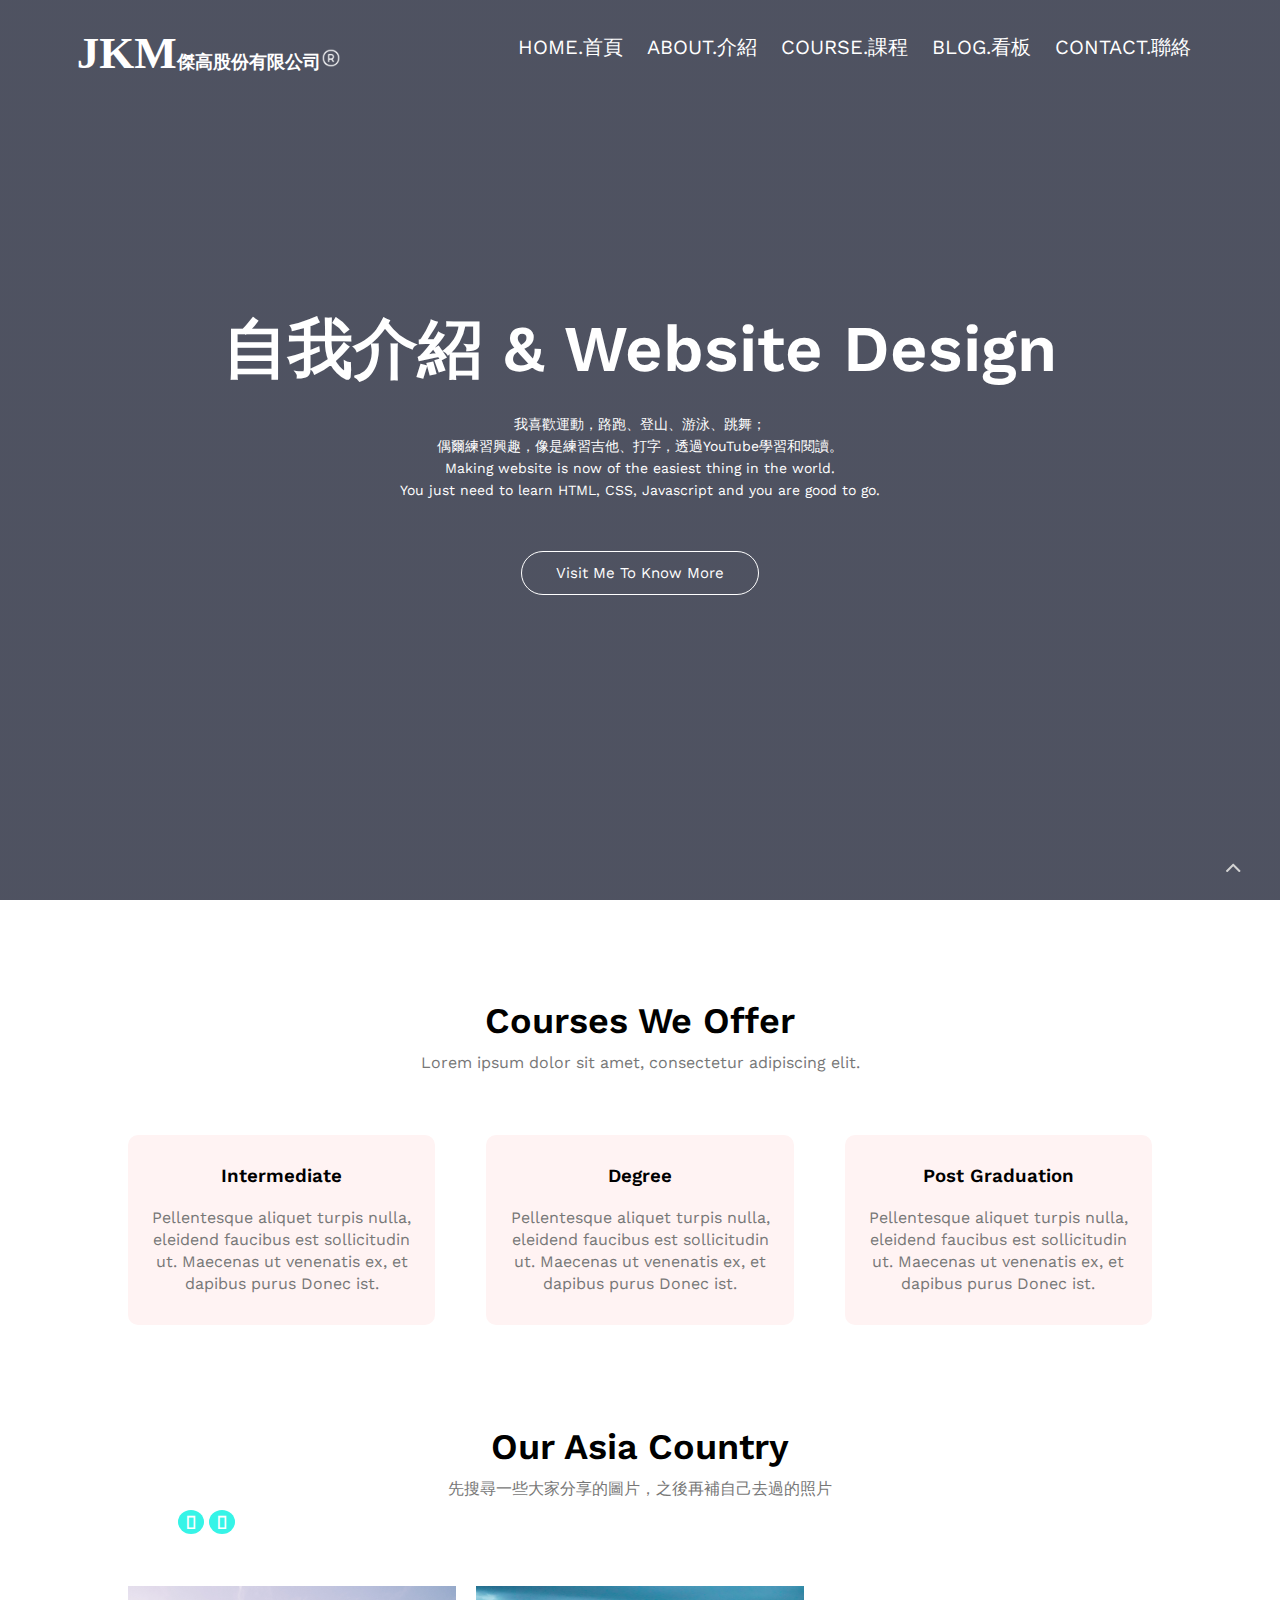
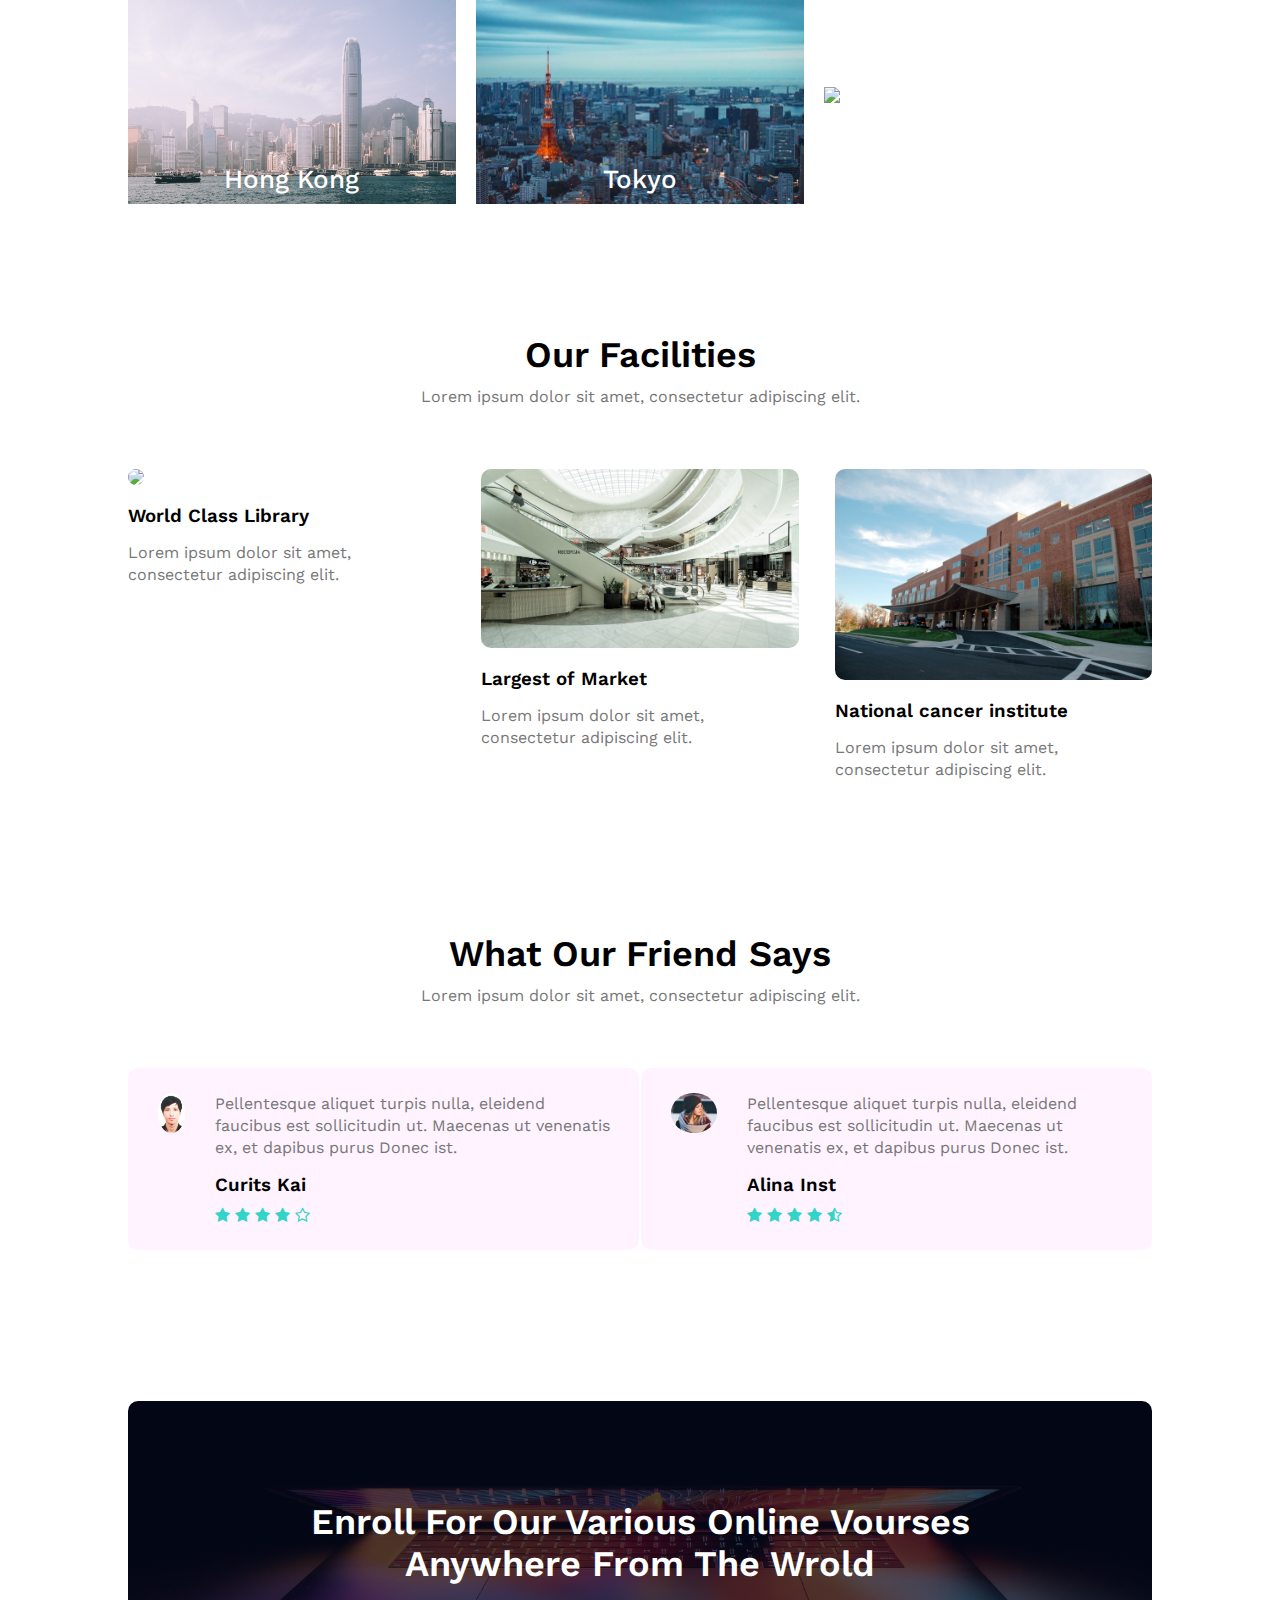
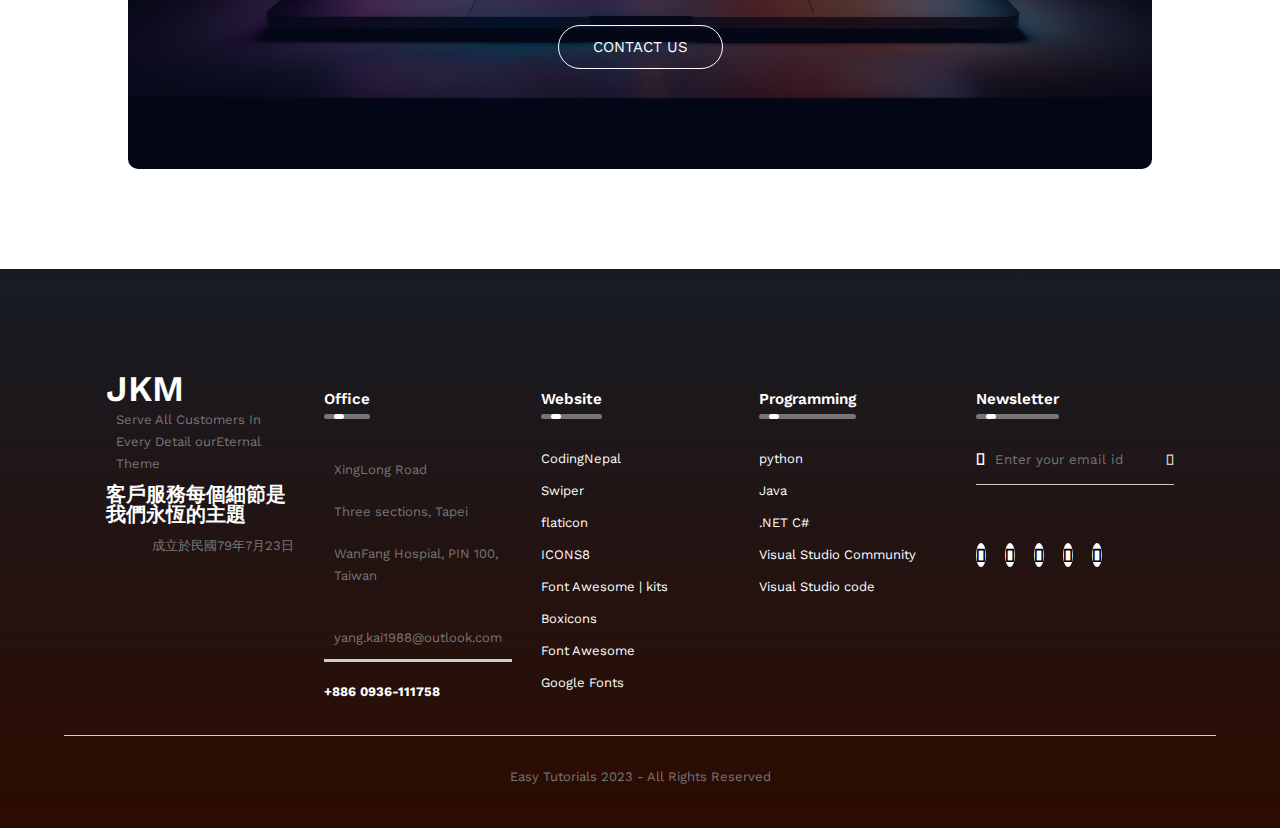
==== commit 6ad66b18: "add link" ====
--- a/index.html
+++ b/index.html
@@ -15,7 +15,8 @@
 <link rel="stylesheet" href="https://stackpath.bootstrapcdn.com/font-awesome/4.7.0/css/font-awesome.min.css">
 <!-- Font Awesome intro-->
 <link rel="icon" type="image" href="image/main.ico">
-<script src="https://kit.fontawesome.com/c4254e24a8.js"></script>
+<script src="https://kit.fontawesome.com/39c79aa3c9.js" crossorigin="anonymous"></script>
+<!--<script src="https://kit.fontawesome.com/c4254e24a8.js"></script>-->
 </head>
 
 <body>
@@ -38,7 +39,7 @@
                     <li><a href="contact.html">CONTACT.聯絡</a></li>
                 </ul>
             </div>
-            <i class="fa fa-bars" onclick="showMenu()" style="font-size: 26px; color: lightgray; position: fixed; right: 1%;"></i>
+            <i class="fa fa-bars" onclick="showMenu()" style="font-size: 26px; color: lightgray; position: fixed; right: 1%; z-index: 1;"></i>
         </nav>
     <div class="text-box">
         <h1>自我介紹 & Website Design</h1>
@@ -284,6 +285,7 @@
                     <li><a href="https://www.flaticon.com/">flaticon</a></li>
                     <li><a href="https://icons8.com/">ICONS8</a></li>
                     <li><a href="https://fontawesome.com/">Font Awesome | kits</a></li>
+                    <li><a href="https://boxicons.com/">Boxicons</a></li>
                     <li><a href="https://fontawesome.com/v4/">Font Awesome</a></li>
                     <li><a href="https://fonts.google.com/">Google Fonts</a></li>
                 </ul>
